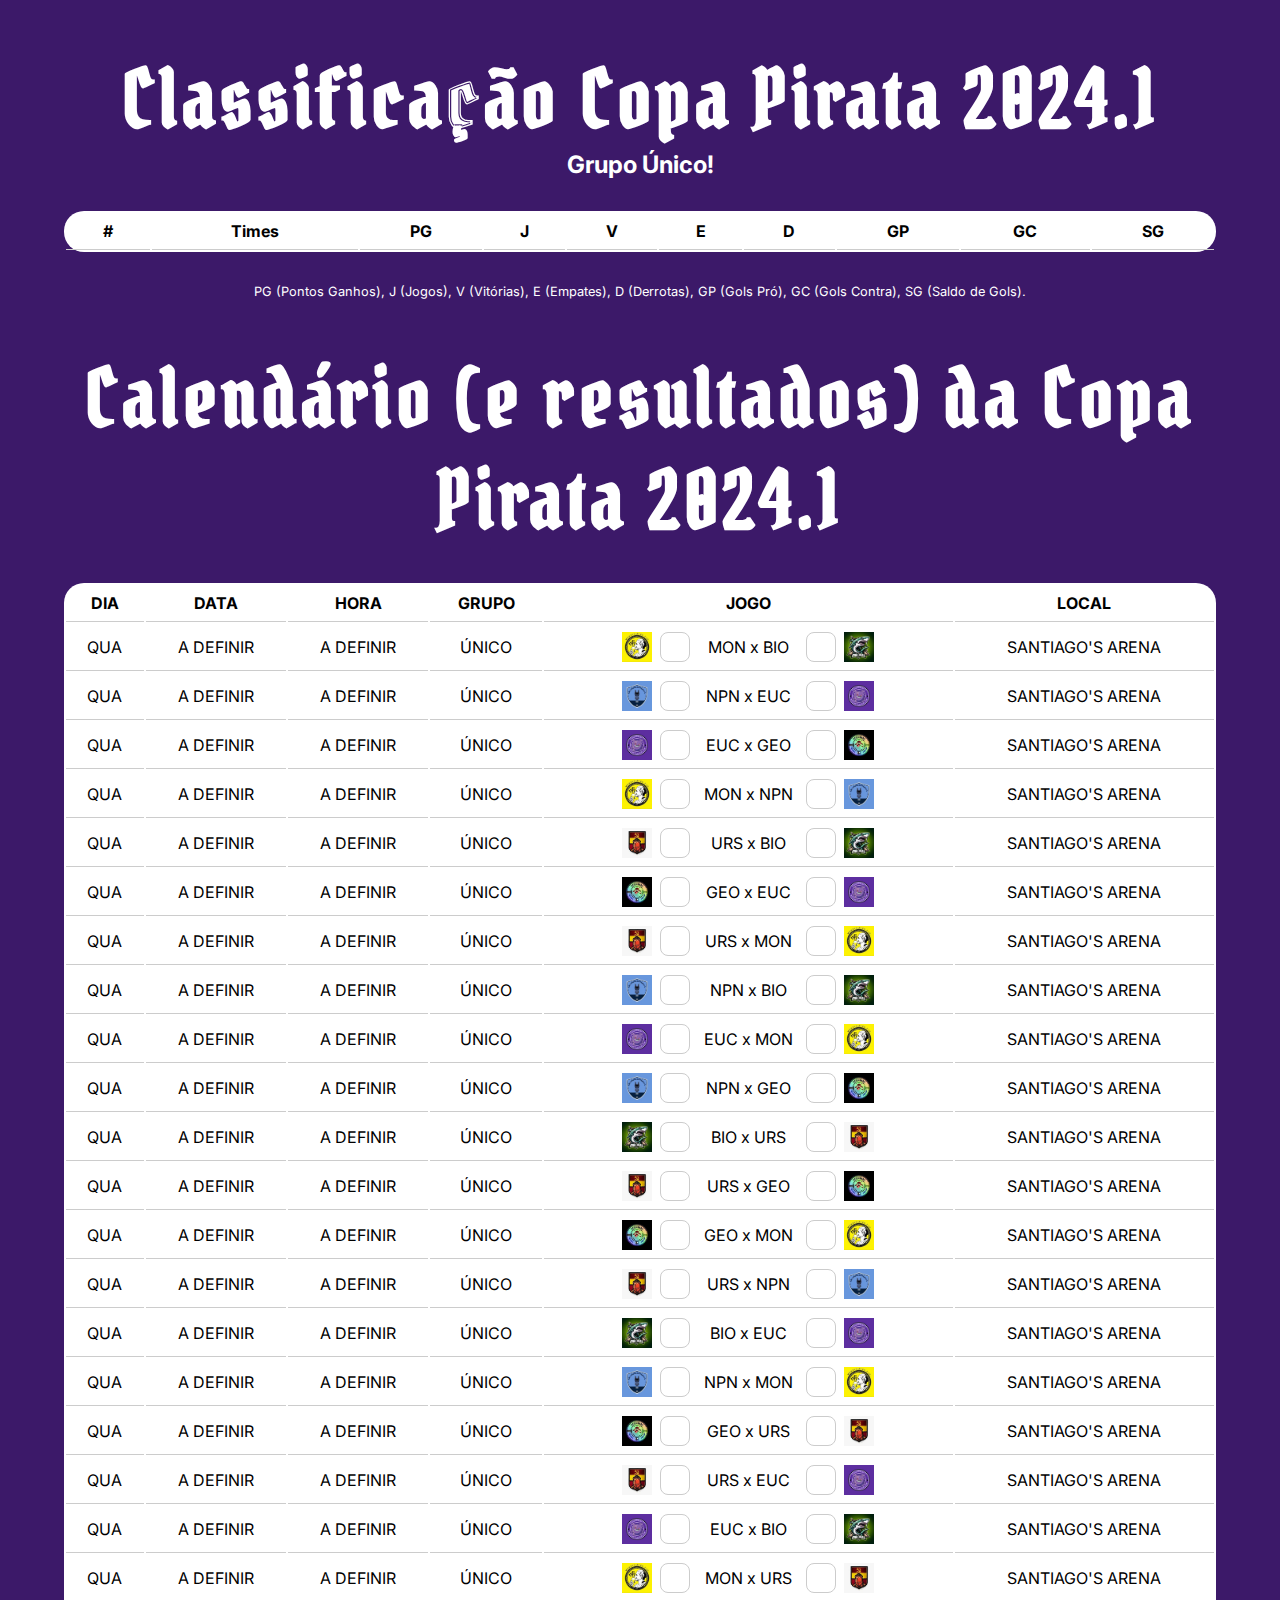
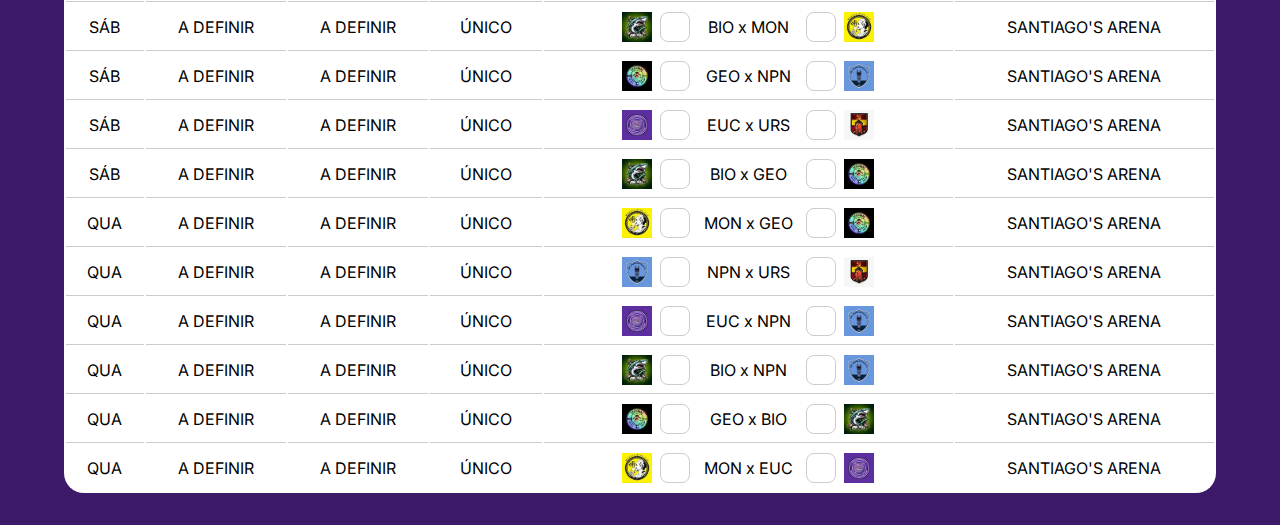
==== copapirata/copapirata.html @ 4479fa01 "commit js grande" ====
<!DOCTYPE html>
<html lang="pt-br">
<head>
    <meta charset="UTF-8">
    <meta http-equiv="X-UA-Compatible" content="IE=edge">
    <meta name="viewport" content="width=device-width, initial-scale=1.0">
    <title>Tabela da Copa Pirata 2024.1</title>
    <link rel="stylesheet" href="css/stylecopapirata.css">
</head>
<body>
    <main>
        <h1>Classificação Copa Pirata 2024.1</h1>
        <h2>Grupo Único!</h2>
        
        <table class="tabelaClassificacao">
            <tr>
                <th>#</th>
                <th>Times</th>
                <th>PG</th>
                <th>J</th>
                <th>V</th>
                <th>E</th>
                <th>D</th>
                <th>GP</th>
                <th>GC</th>
                <th>SG</th>
            </tr>
        </table>
        <p class="siglas">PG (Pontos Ganhos), J (Jogos), V (Vitórias), E (Empates), D (Derrotas), GP (Gols Pró), GC (Gols Contra), SG (Saldo de Gols).</p>
        
        <h1>Calendário (e resultados) da Copa Pirata 2024.1</h1>

        <table class="tabelaJogos">
            <tr>
                <th>DIA</th>
                <th>DATA</th>
                <th>HORA</th>
                <th>GRUPO</th>
                <th>JOGO</th>
                <th>LOCAL</th>
            </tr>
        </table>

    </main>
    <script src="js/index.js"></script>
</body>
</html>
---- copapirata/css/stylecopapirata.css ----
@charset "UTF-8";
@import url('https://fonts.googleapis.com/css2?family=Inter&family=Roboto+Mono&display=swap');
@import url('https://fonts.googleapis.com/css2?family=Pirata+One&display=swap');

* {
    margin: 0;
    padding: 0;
    box-sizing: border-box;
}

:root {
    --color-primary: #3C1969;;
    --color-secondary: #F6F111; 
    --color-black: #000;
    --color-white: #fff;
}

body {
    font-family: 'inter', sans-serif;
    background: #3C1969;
    color: #fff;
}

h1 {
    text-align: center;
    margin-top: 3rem;
    font-family: 'Pirata One';
    letter-spacing: 5px;
    font-size: 5rem;
}

table {
    width: 90%;
    background: #fff;
    color: #000;
    border-radius: 20px;
    
    margin-inline: auto;
    margin-block: 2rem;
}

table tr td, table tr th {
    border-bottom: 1px solid #ccc;
    padding: 0.5rem;
}

table tr:last-child td {
    border: 0;    
}

table tr td {
    text-align: center;
}

.centralizar {
    display: flex;
    justify-content: center;
    align-items: center;
    gap: 0.5rem;
}

.imagemP {
    height: 30px;
}

.gols {
    width: 30px;
    height: 30px;
    display: block;
    border: 1px solid #ccc;
    border-radius: 8px;
    line-height: 30px;
}

.partida {
    width: 100px;
}

/* Estilos de classificação */

h2 {
    text-align: center;
}

.siglas {
    text-align: center;
    font-size: 0.80rem;
}
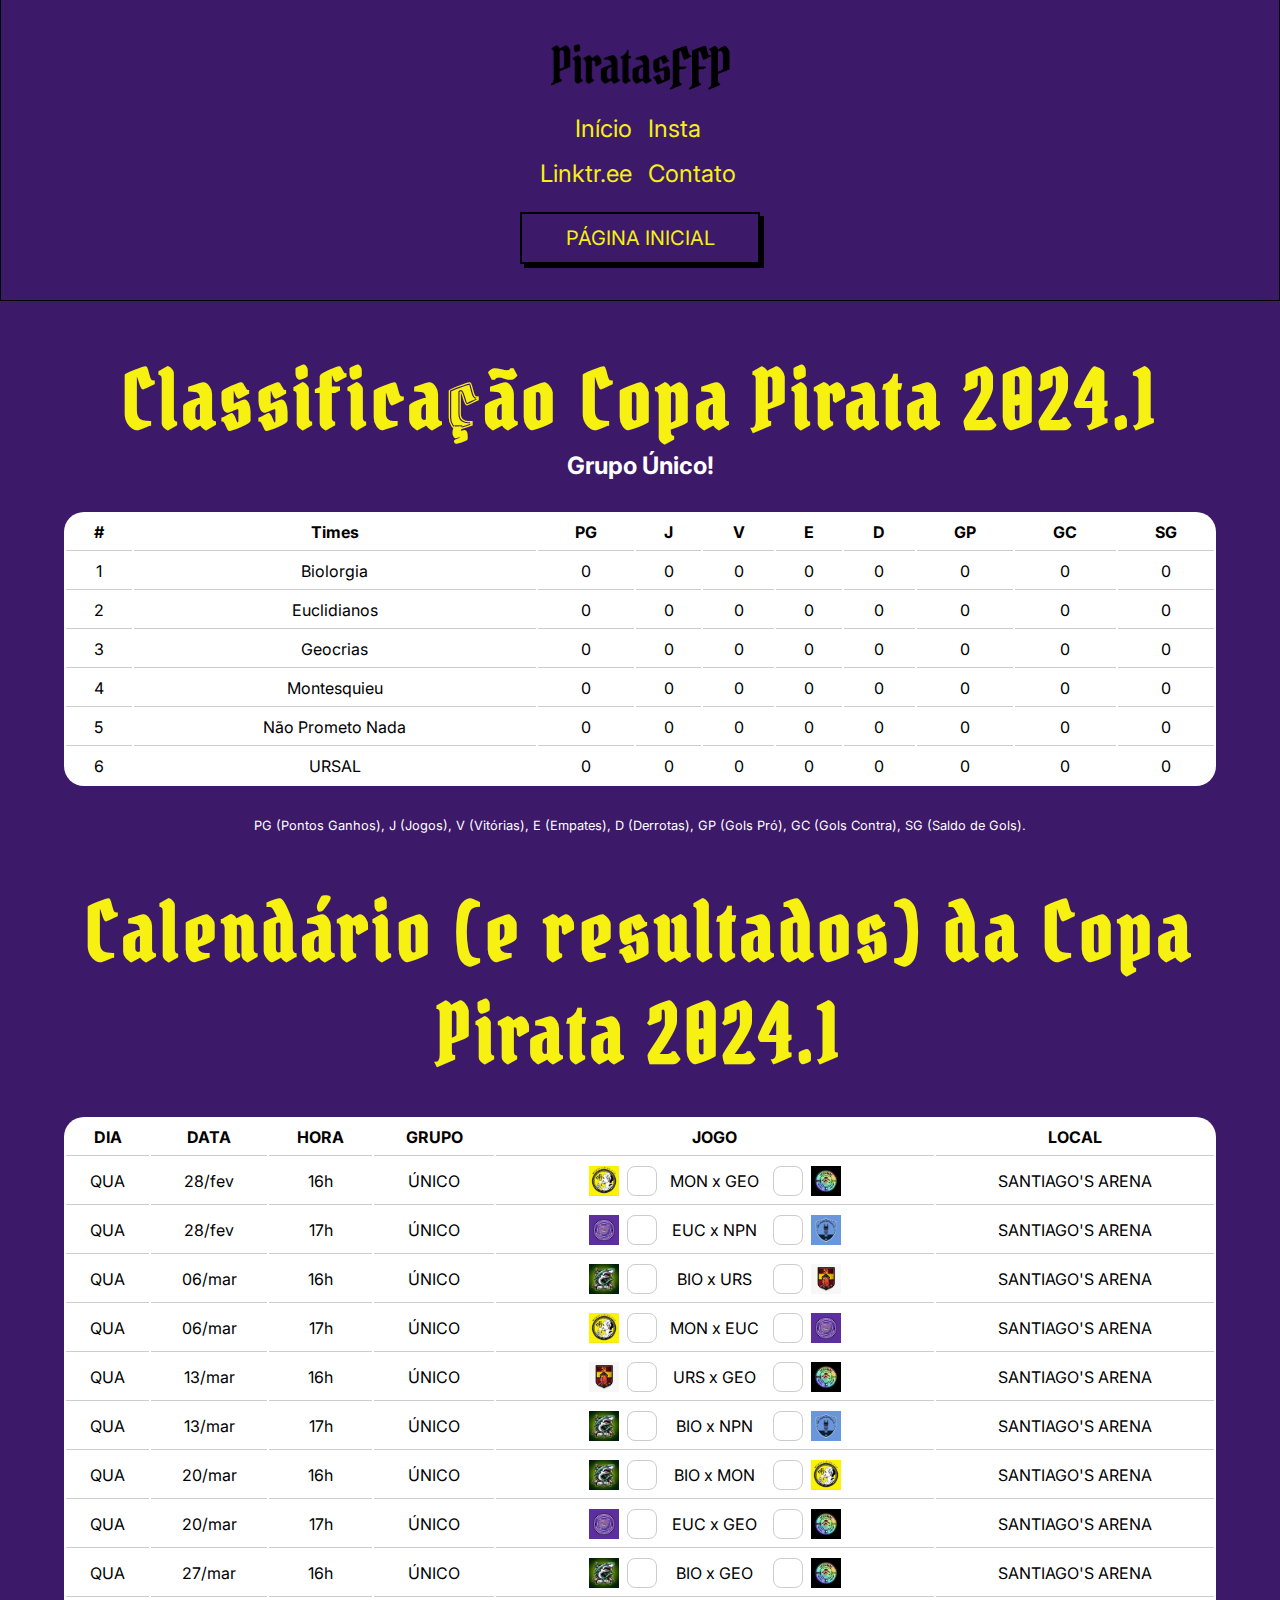
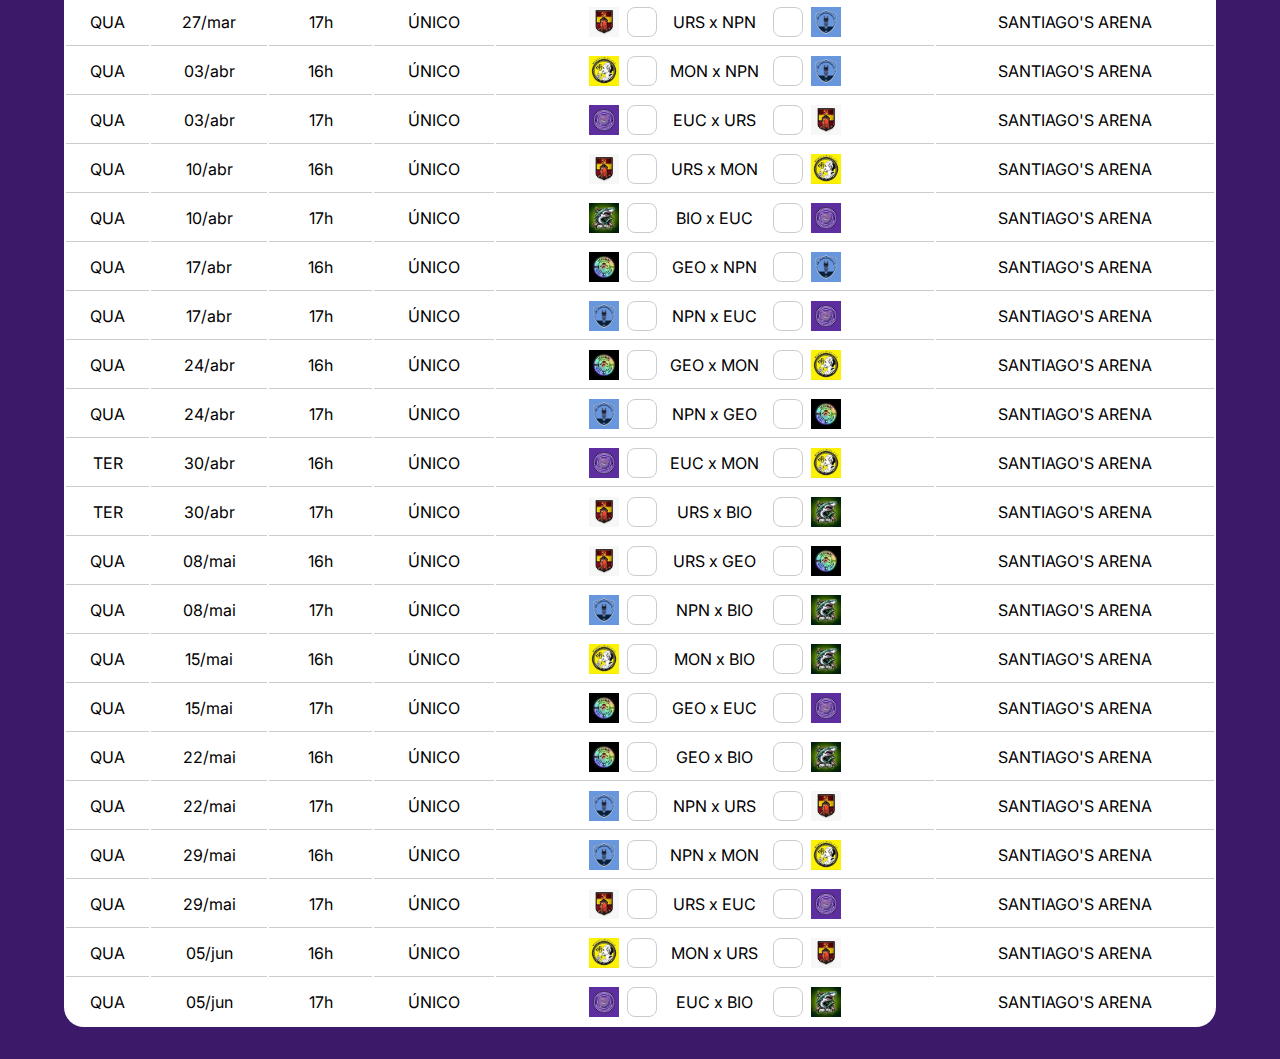
==== commit da7a5205: "commit header pagina copa" ====
--- a/copapirata/copapirata.html
+++ b/copapirata/copapirata.html
@@ -8,6 +8,18 @@
     <link rel="stylesheet" href="css/stylecopapirata.css">
 </head>
 <body>
+    <header>
+        <div class="container">
+            <img src="images/logonova2.svg" alt="logo.svg">
+            <nav>
+                <a href="index.html">Início</a>
+                <a href="https://www.instagram.com/atleticaffp/" target="_blank">Insta</a>
+                <a href="https://linktr.ee/piratasffp" target="_blank">Linktr.ee</a>
+                <a href="https://www.instagram.com/direct/t/118233572894860" target="_blank">Contato</a>
+            </nav>
+            <a href="../index.html" target="blank" class="button nt-1 nb-1 nx-auto">Página Inicial</a>
+        </div>
+    </header>
     <main>
         <h1>Classificação Copa Pirata 2024.1</h1>
         <h2>Grupo Único!</h2>
--- a/copapirata/css/stylecopapirata.css
+++ b/copapirata/css/stylecopapirata.css
@@ -27,6 +27,7 @@
     font-family: 'Pirata One';
     letter-spacing: 5px;
     font-size: 5rem;
+    color: #F6F111;
 }
 
 table {
@@ -85,4 +86,52 @@
 .siglas {
     text-align: center;
     font-size: 0.80rem;
-}+}
+
+header {
+    border-color: var(--color-black);
+    border-style: solid;
+    border-width: 0 1px 1px 1px;
+    padding: 1.25rem;
+}
+
+header img {
+    display: block;
+    margin: 1rem auto;
+}
+
+header nav {
+    display: grid;
+    grid-template-columns: 1fr 1fr;
+    margin: 1rem auto 0;
+
+}
+
+nav a {
+    color: #F6F111;
+    font-size: 1.5rem;
+    padding: .5rem;
+    text-decoration: none;
+
+}
+
+header nav a:nth-child(2n-1) {
+    text-align: right;
+
+}
+
+.button {
+    background-color: var(--color-primary);
+    border: 2px solid var(--color-black);
+    box-shadow: 4px 4px 0 var(--color-black);
+    color: var(--color-secondary);
+    display: block;
+    font-size: 1.25rem;
+    padding: .75rem 1rem;
+    max-width: 15rem;
+    text-align: center;
+    text-decoration: none;
+    text-transform: uppercase;
+    margin: 1rem auto;
+    
+}
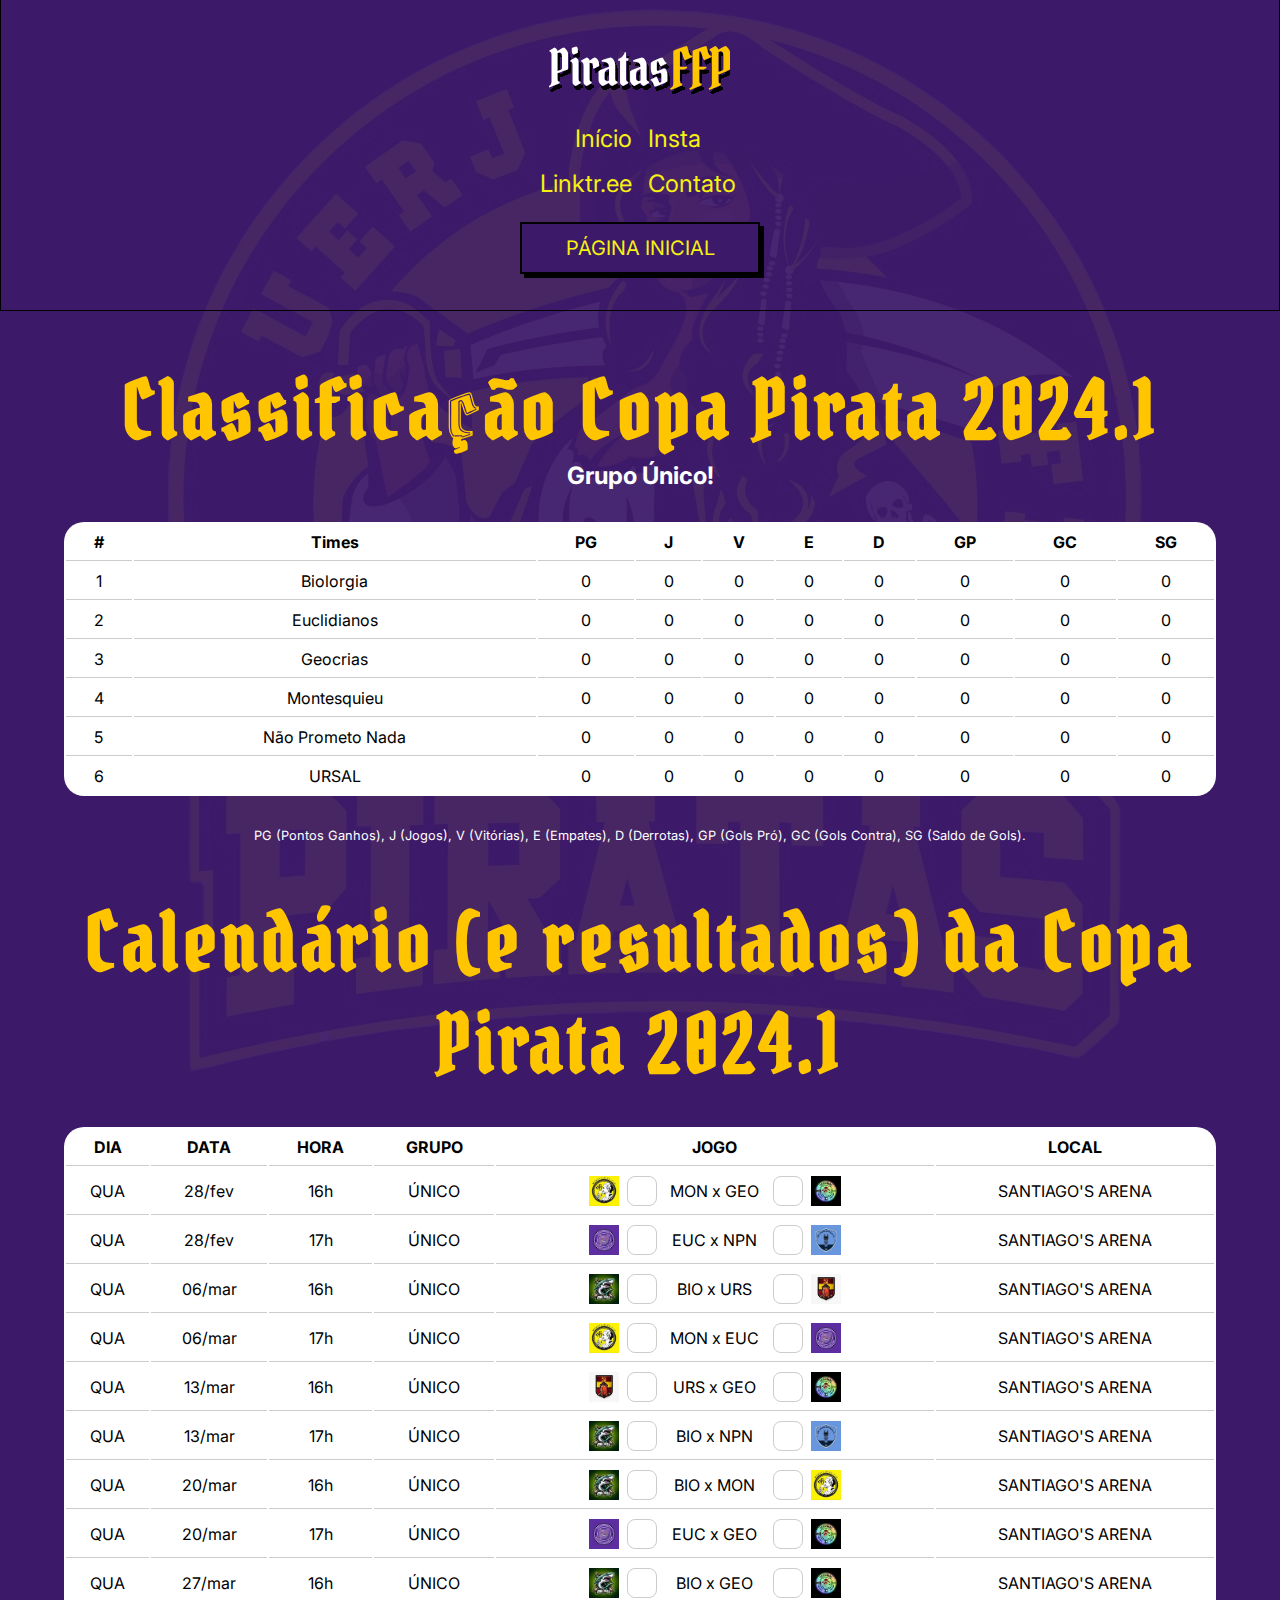
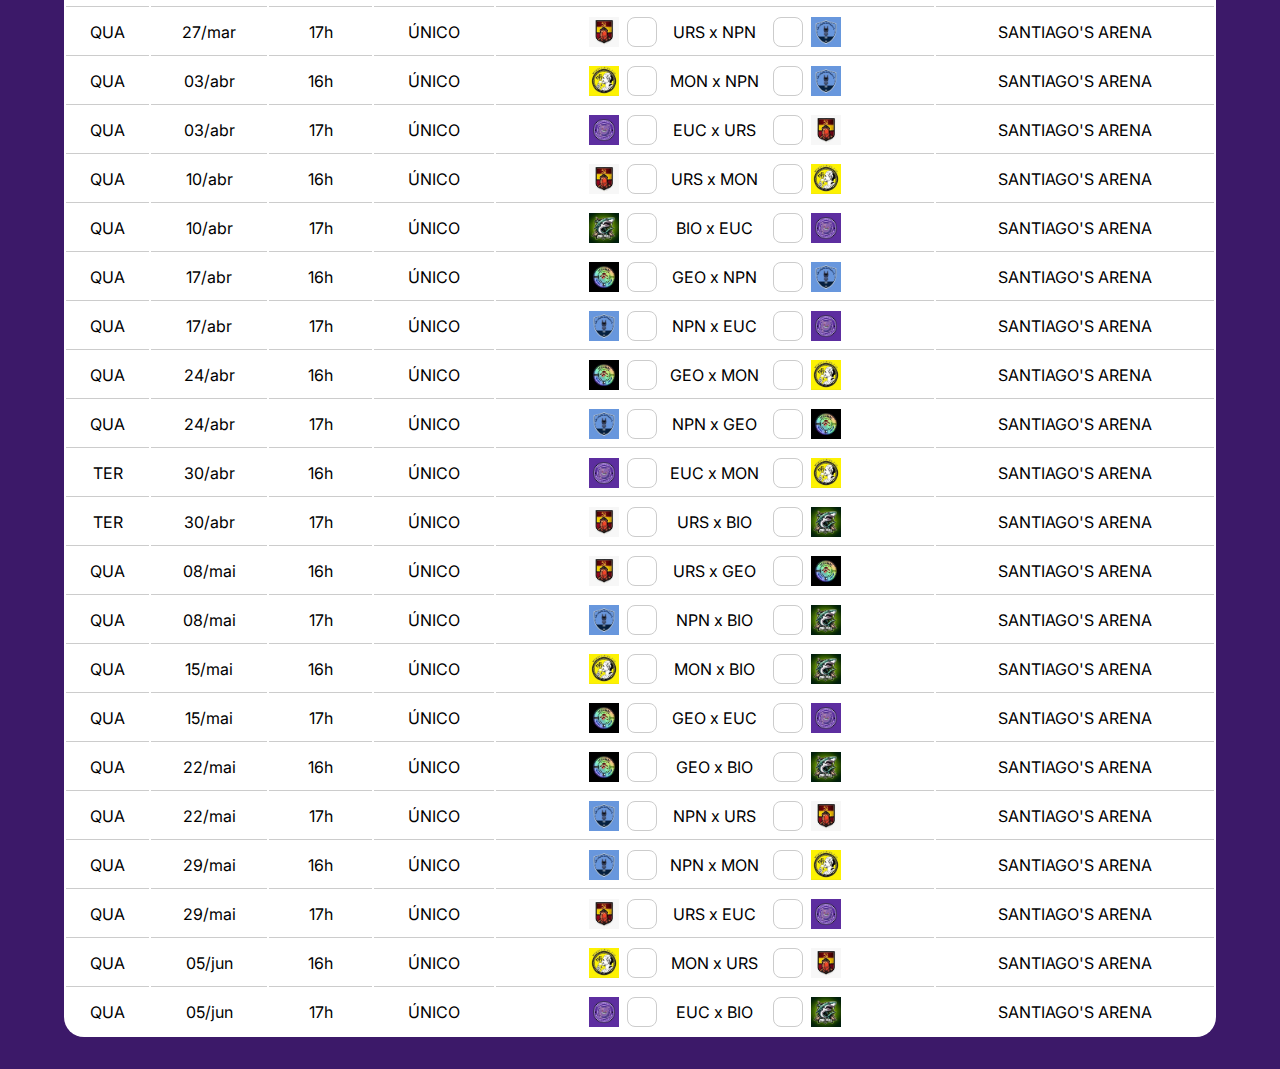
==== commit 9f82d21a: "commit logo nova copa" ====
--- a/copapirata/copapirata.html
+++ b/copapirata/copapirata.html
@@ -10,7 +10,7 @@
 <body>
     <header>
         <div class="container">
-            <img src="images/logonova2.svg" alt="logo.svg">
+            <img src="images/PIRATASVG2.svg" alt="logo.svg">
             <nav>
                 <a href="index.html">Início</a>
                 <a href="https://www.instagram.com/atleticaffp/" target="_blank">Insta</a>
--- a/copapirata/css/stylecopapirata.css
+++ b/copapirata/css/stylecopapirata.css
@@ -27,7 +27,7 @@
     font-family: 'Pirata One';
     letter-spacing: 5px;
     font-size: 5rem;
-    color: #F6F111;
+    color: #FFC600;
 }
 
 table {
@@ -135,3 +135,11 @@
     margin: 1rem auto;
     
 }
+
+body {
+    background-image: url('../images/PIRATA6.svg');
+    background-position: center top;
+    background-repeat: no-repeat;
+    /* background-blend-mode: luminosity; */
+    
+}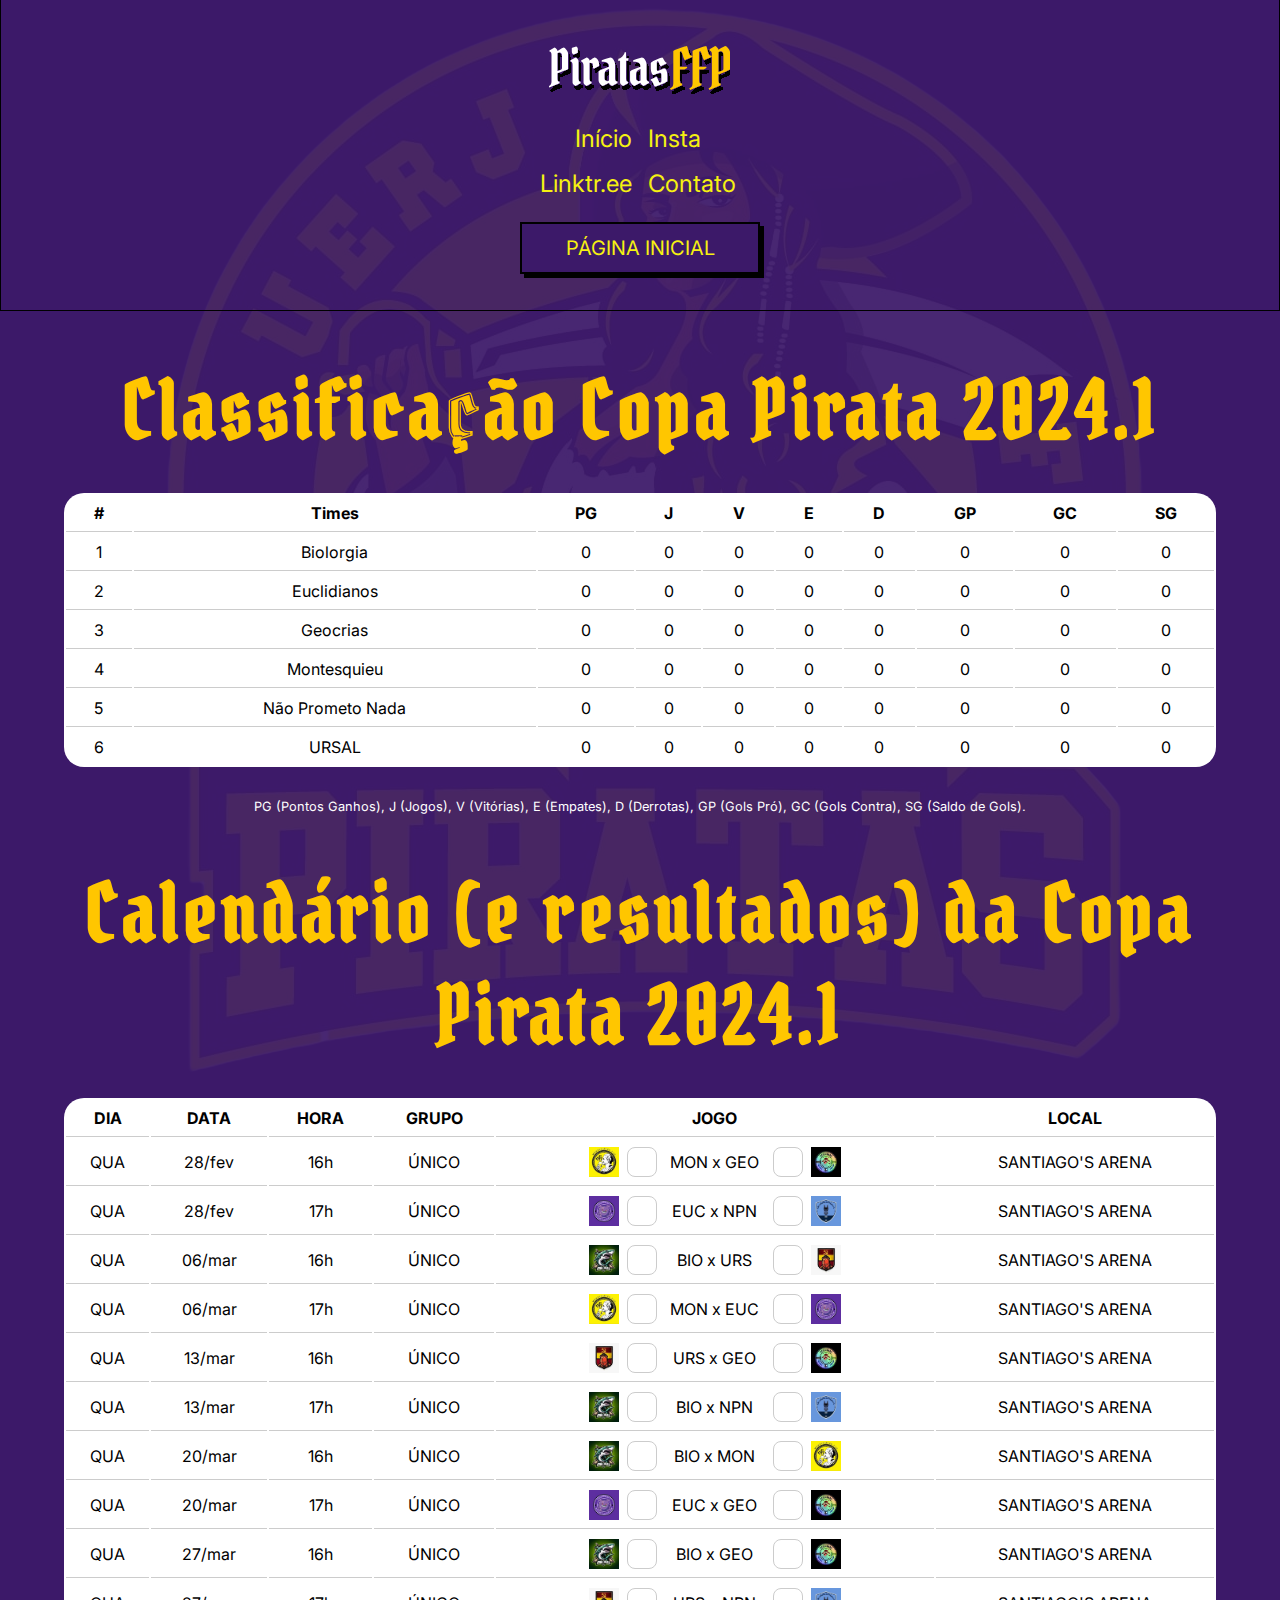
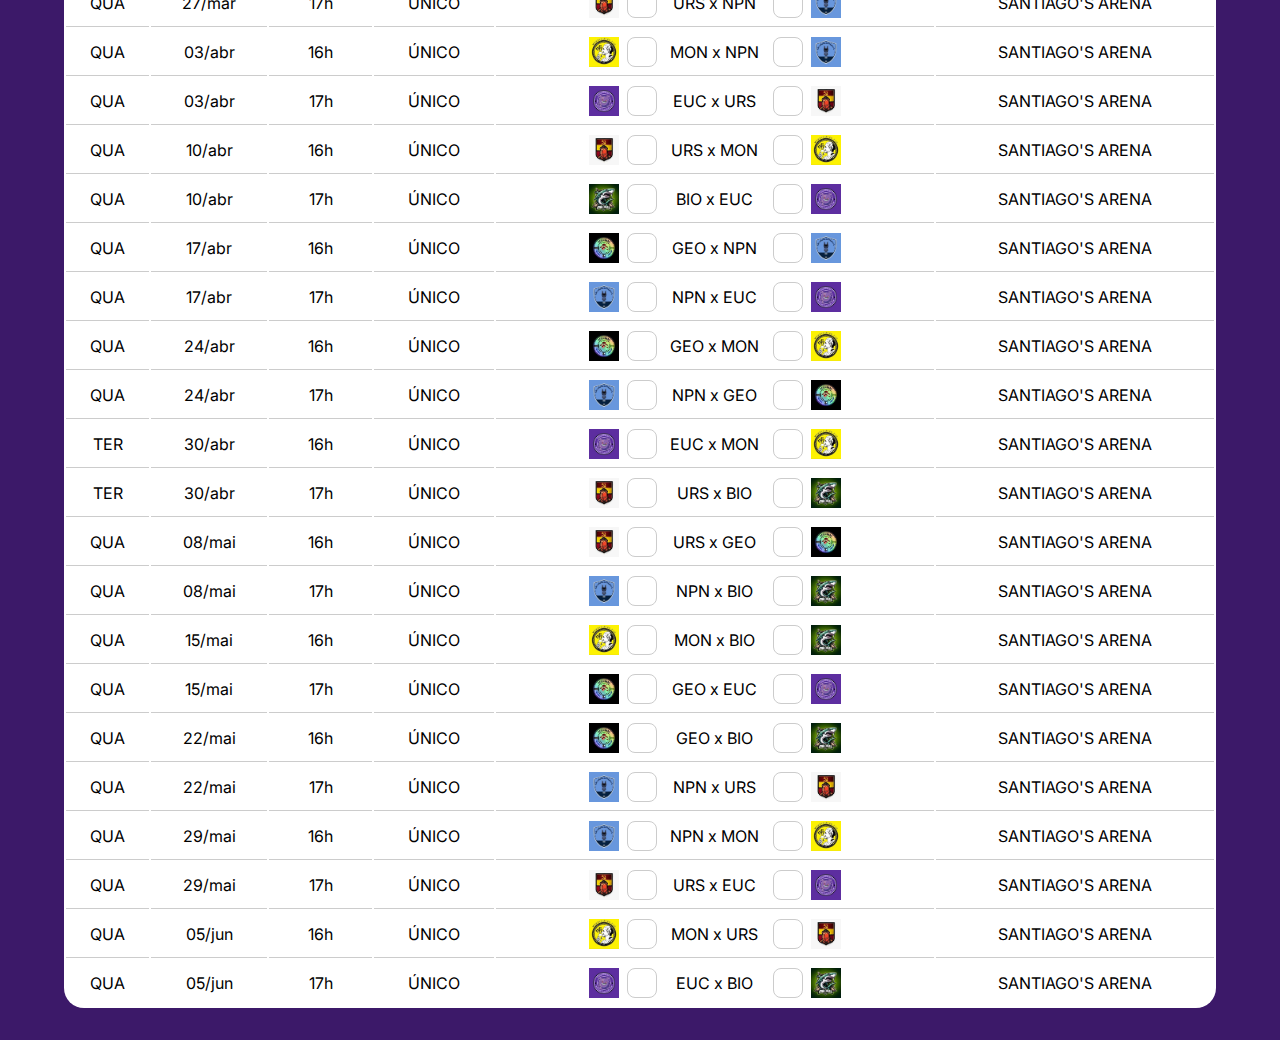
==== commit 514819b9: "commit retirei o grupo único" ====
--- a/copapirata/copapirata.html
+++ b/copapirata/copapirata.html
@@ -22,7 +22,6 @@
     </header>
     <main>
         <h1>Classificação Copa Pirata 2024.1</h1>
-        <h2>Grupo Único!</h2>
         
         <table class="tabelaClassificacao">
             <tr>
